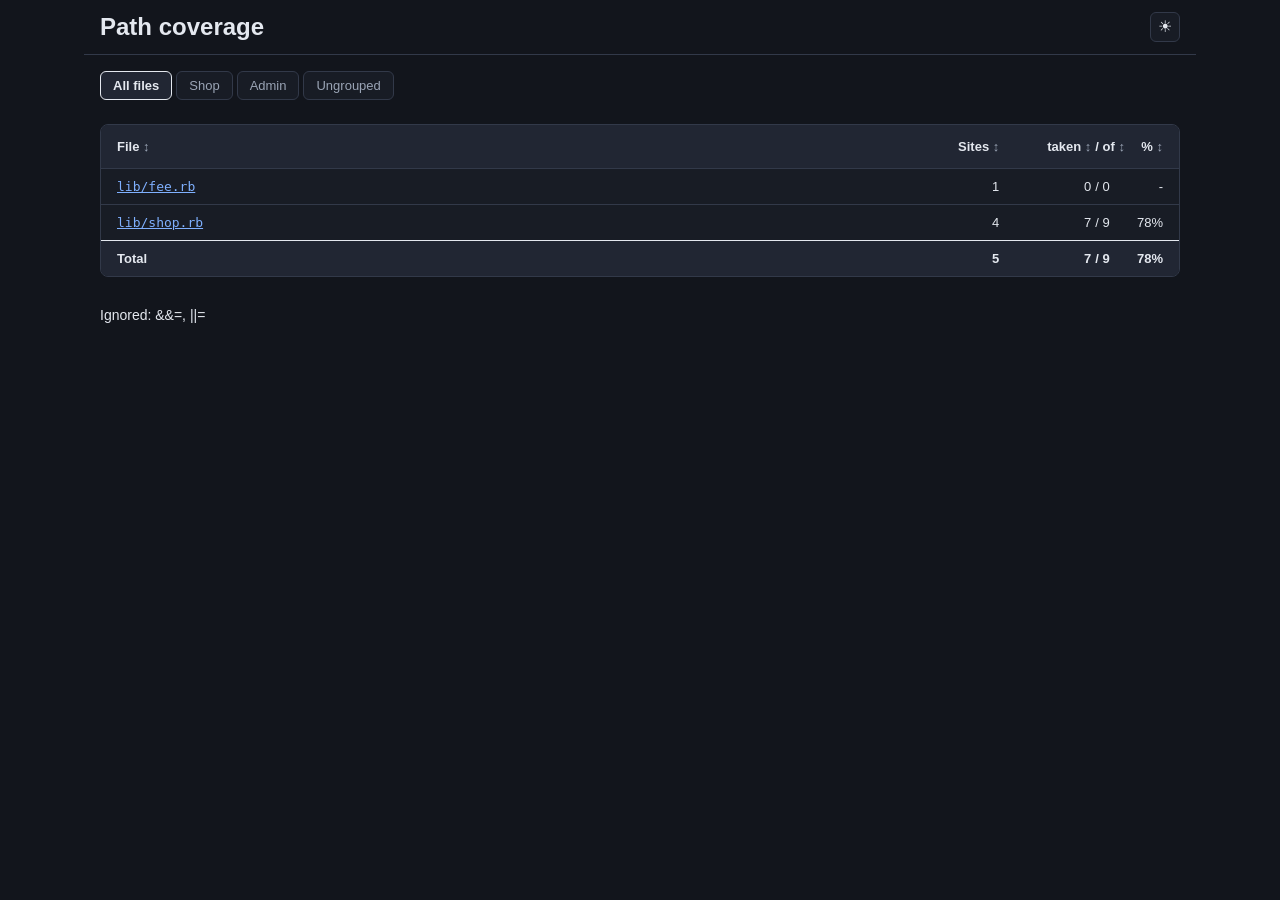
==== samples/index/index.html @ f5250ddc "Draw path coverage pages from data Each port wrote its own HTML, so every change to a card was made " ====
<!DOCTYPE html>
<html lang="en">
<head>
<meta charset="utf-8"/>
<meta name="viewport" content="width=device-width, initial-scale=1"/>
<title>Path coverage</title>
<style>
/*<![CDATA[*/
/* Blue (seen both ways) and orange (missing) stay distinct for
   red-green colour blindness; states also differ in form. */
:root {
  --bg: #FBFBFC;
  --surface: #FFFFFF;
  --panel: #F2F4F7;
  --fg: #1C2230;
  --muted: #5B6577;
  --rule: #D5DAE2;
  --ok: #1F5FBF;
  --ok-tint: #E6EEFA;
  --bad: #B54708;
  --on-status: #FFFFFF;
  --link: #1F5FBF;
  --font-body: "Helvetica Neue", Arial, sans-serif;
  --font-code: Menlo, Consolas, "DejaVu Sans Mono", monospace;
}
/* Dark, unless the page's html element names light, as the theme
   button does when pressed; so a page draws dark before any script
   runs. */
:root:not([data-theme="light"]) {
  --bg: #12151C; --surface: #181C25; --panel: #212633; --fg: #E4E8EF;
  --muted: #9AA4B5; --rule: #323949; --ok: #7FB0FF; --ok-tint: #1A2740;
  --bad: #F08A3C; --on-status: #12151C; --link: #7FB0FF;
  --syn-k: #C79BEA; --syn-s: #9CCB9E; --syn-c: #7F8A99;
  --syn-n: #E9A3C9; --syn-t: #AEB5F5; --syn-v: #7FCFC4; --syn-o: #E6D27A;
  color-scheme: dark;
}
/* Code's syntax colours, each muted so the orange, blue and green
   of coverage still stand out: keywords, strings, comments,
   numbers, constants, instance variables, and, in bold gold, the
   operators that decide a path, eg && and &. */
:root {
  --syn-k: #7E3BA0; --syn-s: #3B7550; --syn-c: #77808F;
  --syn-n: #9E4A78; --syn-t: #4B52A0; --syn-v: #2A7570; --syn-o: #7A6600;
}
/* The same colours in the code and in a site's tree, its fold, and
   a card's rows, which quote the code. */
:is(.src, .fold, .statements .prow) .k { color: var(--syn-k); }
:is(.src, .fold, .statements .prow) .s { color: var(--syn-s); }
:is(.src, .fold, .statements .prow) .c { color: var(--syn-c); font-style: italic; }
:is(.src, .fold, .statements .prow) .n { color: var(--syn-n); }
:is(.src, .fold, .statements .prow) .t { color: var(--syn-t); }
:is(.src, .fold, .statements .prow) .v { color: var(--syn-v); }
:is(.src, .fold, .statements .prow) .o { color: var(--syn-o); font-weight: 700; }
/* Everything a site's tree or a method's grid draws has this one
   tint, in either mode; status is only ever the orange or blue of
   an edge. A lit line, on a path being shown, is yellow. */
:root { --cond-tint: #E2F2D3; --lit: #FFE98A; }
:root:not([data-theme="light"]) { --cond-tint: #26361A; --lit: #5A4A12; }
/* --rail is the width of the column of trees and grids left of the
   code; dragging the divider changes it. */
body { --rail: 560px; }
body { margin: 0; background: var(--bg); color: var(--fg); font-family: var(--font-body); font-size: 14px; }
a { color: var(--link); }
.page {
  max-width: 1080px; margin: 0 auto; display: flex; flex-direction: column; gap: 16px;
  padding: 0 max(16px, env(safe-area-inset-right, 0px)) 64px max(16px, env(safe-area-inset-left, 0px));
}
/* A file's page is wider, to hold its rail beside its code. */
.page:has(.code) { max-width: 1800px; }
h1 { margin: 0; font-size: 24px; font-weight: 600; }
/* Every page's top line: the Path coverage title, a link back to
   the index on a file's page, then, on a file's page, its path. */
.top { display: flex; flex-wrap: wrap; align-items: center; gap: 8px 24px; }
.title { margin: 0; font-size: 24px; font-weight: 600; }
.title a { color: inherit; text-decoration: none; }
.title a:hover { text-decoration: underline; }
/* A file's path links back to its row on the index, which stops
   clear of the index's sticky header. */
h1.path a { color: inherit; text-decoration: none; }
h1.path a:hover { text-decoration: underline; }
table.files tr[id] { scroll-margin-top: 72px; }
.box { border: 1px solid var(--rule); border-radius: 8px; background: var(--surface); overflow-x: auto; }
table { width: 100%; border-collapse: collapse; font-size: 13px; font-variant-numeric: tabular-nums; }
th, td { padding: 10px 16px; text-align: left; }
th { background: var(--panel); }
td { border-top: 1px solid var(--rule); }
td:first-child { font-family: var(--font-code); }
/* The Total row frames the table's foot as the headings do its
   head, so it reads as a sum, not as one more file. */
tfoot td { background: var(--panel); font-weight: 600; border-top: 1px solid var(--fg); }
tfoot td:first-child { font-family: inherit; }
/* The index page's tabs, one per group of files; the selected
   one framed as the table's headings are. */
.tabs { display: flex; flex-wrap: wrap; gap: 4px; margin: 0 0 8px; }
.tabs [role="tab"] { font: inherit; font-size: 13px; padding: 6px 12px; border: 1px solid var(--rule); border-radius: 6px; background: var(--surface); color: var(--muted); cursor: pointer; }
.tabs [role="tab"][aria-selected="true"] { background: var(--panel); color: var(--fg); border-color: var(--fg); font-weight: 600; }
.tabs [role="tab"]:focus-visible { outline: 3px solid var(--link); outline-offset: 2px; }
.num, td:not(:first-child) { text-align: right; }
/* A total's taken, / of and % sit close, so a row still reads
   3 / 4 75%. The File column takes the table's spare width, so
   it never spreads them apart. These rules name the files table,
   so a path grid's taken cells are never matched. */
table.files tr > :first-child { width: 100%; }
table.files th, table.files td:not(:first-child) { white-space: nowrap; }
table.files .taken { text-align: right; padding-left: 32px; padding-right: 4px; }
table.files .of { text-align: left; padding-left: 0; padding-right: 6px; }
table.files .percent { text-align: right; padding-left: 6px; }
th button {
  font: 600 13px var(--font-body); color: var(--fg); background: none; border: 0;
  padding: 4px 0; cursor: pointer;
}
th button::after { content: " \2195"; color: var(--muted); }
th[aria-sort="ascending"] button::after { content: " \25B2"; color: var(--fg); }
th[aria-sort="descending"] button::after { content: " \25BC"; color: var(--fg); }
th button:focus-visible { outline: 3px solid var(--link); outline-offset: 2px; }

/* A file's page: plain source; on lines holding a condition the
   line numbers are one button. Every number has the same box, so
   digits stay aligned whether or not they are on a button. */
h1.path { font-family: var(--font-code); font-size: 18px; }
/* The top line, and on a file's page its path and site lists,
   stick together as one header. */
.head {
  position: sticky; top: 0; z-index: 5;
  display: flex; flex-direction: column; gap: 10px;
  margin: 0 -16px; padding: 12px 16px; background: var(--bg);
  border-bottom: 1px solid var(--rule);
}
/* The theme button, small, at the title bar's right end, showing
   the theme it switches to: a moon for dark, a sun for light. */
.theme {
  margin-left: auto; width: 30px; height: 30px; padding: 0; font-size: 16px; line-height: 1;
  border: 1px solid var(--rule); border-radius: 6px; background: var(--surface);
  color: var(--fg); cursor: pointer;
}
.theme:hover { background: var(--panel); }
.theme:focus-visible { outline: 3px solid var(--link); outline-offset: 2px; }
.jumps { display: flex; flex-direction: column; gap: 8px; }
.jump-list { display: flex; gap: 6px; align-items: center; overflow-x: auto; white-space: nowrap; min-width: 0; }
.jump-label { width: 64px; flex-shrink: 0; font-size: 11px; color: var(--muted); text-transform: uppercase; letter-spacing: 0.06em; }
a.jump {
  font: 600 12px/22px var(--font-code); padding: 0 9px; border-radius: 999px;
  text-decoration: none; border: 1px solid; font-variant-numeric: tabular-nums;
}
/* A site's jump wears the condition tint, edged in its status
   colour on the top and left only, as its line's button is. */
a.jump[data-status] { background: var(--cond-tint); border-right-color: transparent; border-bottom-color: transparent; }
a.jump[data-status="covered"] { color: var(--ok); border-top-color: var(--ok); border-left-color: var(--ok); }
a.jump[data-status="gaps"] { color: var(--bad); border-top-color: var(--bad); border-left-color: var(--bad); }
a.jump:focus-visible, .nav a:focus-visible { outline: 3px solid var(--link); outline-offset: 2px; }
/* The code sits right of the rail of cards. The rail's column is
   always there, --rail wide, and the divider in the gap after it
   drags to change that. */
.box:has(> .code) {
  position: relative; isolation: isolate; border: 0; background: none; border-radius: 0;
  display: grid; column-gap: 12px; grid-template-columns: var(--rail) minmax(0, 1fr);
}
.box > .rail { grid-column: 1; grid-row: 1; }
.box > .code { grid-column: 2; grid-row: 1; }
/* The source pane's border and background start after the rail,
   the gap and the nav column, so the arrows sit outside the pane
   yet scroll with their line. */
.box:has(> .code)::before {
  content: ""; position: absolute; inset: 0 0 0 calc(var(--rail) + 38px); z-index: -1;
  border: 1px solid var(--rule); border-radius: 8px;
  background: var(--surface); pointer-events: none;
}
/* The previous-gap arrow sits above the next, each half a line
   tall, keeping the gutter narrow. */
.nav { display: flex; flex-direction: column; justify-content: center; width: 26px; flex-shrink: 0; }
.nav a { width: 22px; text-align: center; line-height: 14px; font-size: 12px; color: var(--bad); text-decoration: none; }
/* A covered card's arrows, between the covered cards' lines, are
   blue, as their numbers are. */
.nav a[data-status="covered"] { color: var(--ok); }
.nav a:hover { color: var(--fg); }
.nav a[data-prev]::before { content: "\25B2"; }
.nav a[data-next]::before { content: "\25BC"; }
/* Every row is as wide as the longest line (or the pane, if
   wider), so a method's band, and a lit line, reach past the code
   when it scrolls sideways. */
.code {
  font-family: var(--font-code); font-size: 13px; line-height: 32px; padding: 10px 0;
  position: relative; isolation: isolate; min-width: 0; overflow-x: auto;
  display: grid; grid-template-columns: minmax(max-content, 1fr); align-content: start;
}
.line, .block { display: flex; align-items: flex-start; }
/* A loose site's whole block, its lines' code included, opens its
   top card. */
.block { cursor: pointer; border-radius: 6px; }
.block:hover { filter: brightness(0.97); }
.line:has(.lineno) { cursor: default; }
.srcs { display: flex; flex-direction: column; }
.block .srcs { flex: 1; }
.src { white-space: pre; }
/* A lit line's background spans the code pane's full width. */
.line .src { flex: 1; }
/* Each line's code is as tall as its row, even an empty line's, so
   a method's stripe runs unbroken from row to row. */
.line > .src, .block > .srcs { align-self: stretch; }
.srcs > .src:last-child { flex-grow: 1; }
/* scroll-margin-top clears the sticky header when a link jumps to
   a line. */
.lineno {
  display: block; width: 52px; padding-right: 20px; text-align: right;
  color: var(--muted); font-variant-numeric: tabular-nums; flex-shrink: 0;
  scroll-margin-top: 190px;
}
/* A loose site's button, its 9px right margin included, takes the
   72px a plain number takes, so its lines' code starts where every
   other line's does. Its 63px includes its borders, so at any zoom,
   where a border is rounded to whole screen pixels, its width
   holds. */
button.lnum {
  position: relative; display: flex; flex-direction: column; flex-shrink: 0;
  box-sizing: border-box; width: 63px;
  margin: 4px 9px 4px 0; padding: 0;
  border: 1px solid transparent; border-radius: 6px; cursor: pointer;
  font: 600 13px/24px var(--font-code); box-shadow: 0 1px 3px rgba(0, 0, 0, 0.22);
}
/* A loose site's top card opens in the left rail: a closed button
   points left, where its card will open; an open one has no arrow,
   as a click leaves it open. */
button.lnum::before {
  content: "\25C2"; position: absolute; left: 7px; top: 4px;
  font-size: 11px; line-height: 24px;
}
button.lnum[aria-expanded="true"]::before { content: none; }
/* With a site count the count and the triangle share the
   button's height, one 11px line each. */
button.lnum:has(.site-count)::before { top: 12px; line-height: 11px; }
/* On a button over two or more lines the triangle sits at the
   very bottom. */
button.lnum:has(.lineno + .lineno)::before { top: auto; bottom: 2px; line-height: 11px; }
.site-count {
  position: absolute; left: 7px; top: 1px;
  font-size: 9px; line-height: 11px; font-weight: 700;
}
button.lnum .lineno { width: 50px; padding-right: 11px; color: inherit; line-height: 32px; margin: -4px 0; }
/* A site's button wears the condition tint, edged in its
   status colour on the top and left only. */
button.lnum[data-status] { box-shadow: none; background: var(--cond-tint); border-right-color: transparent; border-bottom-color: transparent; }
button.lnum[data-status="covered"] { color: var(--ok); border-top-color: var(--ok); border-left-color: var(--ok); }
button.lnum[data-status="gaps"] { color: var(--bad); border-top-color: var(--bad); border-left-color: var(--bad); }
button.lnum:hover { filter: brightness(1.1); }
button.lnum:focus-visible { outline: 3px solid var(--link); outline-offset: 1px; }
/* An open loose site has its button's status edges, top and left,
   doubled to 2px. A jump to it opens its card, so its button has
   no outline of the jump to it. */
button.lnum[aria-expanded="true"][data-status="gaps"] { box-shadow: inset 1px 1px 0 var(--bad); }
button.lnum[aria-expanded="true"][data-status="covered"] { box-shadow: inset 1px 1px 0 var(--ok); }
button.lnum:has(.lineno:target) { outline: none; }
/* While a card is open, no button keeps a focus outline. */
body[data-open] button.lnum:focus-visible { outline: none; }
.rail { position: relative; min-width: 0; }
/* Each row lays its branch and label out at their own width, the
   label pushing its cells to the row's right edge, so a site's
   cells line up in columns however long or deep its labels. */
.row { display: flex; align-items: center; gap: 8px; }
.row > :is(.text, .arm, .operator) { margin-right: auto; padding-right: 8px; }
/* An explicit width, not just a flex basis, so a row's natural
   width counts each cell as 26px, not as its one letter. */
.row > :is(.cell, .count) { flex: none; width: 26px; }
/* A thin rule under each site's counts row, across the tree's
   full width through its 16px side padding. */
.site > .row:first-child {
  border-bottom: 1px solid var(--rule); margin: 0 -16px 6px; padding: 0 16px 4px;
}
.operator { font-weight: 600; }
.row .arm { white-space: pre; font-weight: 600; }
.branch { white-space: pre; color: var(--muted); margin-right: -16px; }
/* A leaf's text is never wider than 48ch, nor than its row has
   room for: the rest of a long one scrolls within it, so its
   cells stay in their columns at the row's right edge. */
.row .text {
  white-space: pre; min-width: 0; max-width: 48ch;
  overflow-x: auto; scrollbar-width: thin;
}
/* A branch's cell, of the kind its data-bx names, drawn a whole
   row tall so branches join from row to row: v a vertical line,
   t a vertical with a stub right, l the top half of a vertical
   with a stub right, h a horizontal, s nothing. */
.bx { display: inline-block; width: 1ch; height: 30px; vertical-align: top; --stroke: linear-gradient(currentColor, currentColor); }
.bx[data-bx="v"] { background: var(--stroke) 50% 0 / 1px 100% no-repeat; }
.bx[data-bx="t"] { background: var(--stroke) 50% 0 / 1px 100% no-repeat, var(--stroke) 100% 50% / 50% 1px no-repeat; }
.bx[data-bx="l"] { background: var(--stroke) 50% 0 / 1px 50% no-repeat, var(--stroke) 100% 50% / 50% 1px no-repeat; }
.bx[data-bx="h"] { background: var(--stroke) 0 50% / 100% 1px no-repeat; }
/* Each path heads its column with a snake, a vertical ~ standing
   for the path below it, then 0, orange, for a path never taken,
   or *, blue, for one taken, its count on hover; a leaf's T or F
   on that path sits in a chip, as in a path grid, and a blank
   means the path never reached it. */
.row .count { text-align: center; font-variant-numeric: tabular-nums; color: var(--ok); font-weight: 600; }
.row .count::before { content: "\2240"; }
.row .count.never { color: var(--bad); }
.row .cell { text-align: center; }
.row .cell:is(:not(:empty), [data-mark]) {
  align-self: center; line-height: 22px; border-radius: 3px;
  background: var(--surface); color: var(--fg); font: 600 12px var(--font-code);
}
/* A cell's mark, drawn in place of a letter: a tick for a path
   that took a ?:'s arm, a return arrow for one that left the
   method at a return or a raise, a disc for a &. receiver not
   nil, an empty set for one nil. */
.row .cell[data-mark="taken"]::before { content: "\2713"; }
.row .cell[data-mark="leaves"]::before { content: "\21A9"; }
.row .cell[data-mark="present"]::before { content: "\25CF"; }
.row .cell[data-mark="absent"]::before { content: "\2205"; }
/* Hovering a cell with hover text, eg a path's count or a &.
   receiver's mark, shows that text in a chip above it. */
.row [data-hover] { position: relative; cursor: default; }
.row [data-hover]:hover::after {
  content: attr(data-hover); position: absolute; bottom: 100%; left: 50%;
  transform: translateX(-50%); z-index: 4; padding: 0 7px; border-radius: 4px;
  white-space: nowrap; font: 700 11px/20px var(--font-body); background: var(--fg); color: var(--bg);
}

/* The divider: the gap between the rail and the code, a line down
   its middle that darkens as it is hovered or dragged. */
.divider {
  position: absolute; top: 0; bottom: 0; left: var(--rail); width: 12px;
  cursor: col-resize; z-index: 4; touch-action: none;
}
.divider::after {
  content: ""; position: absolute; top: 0; bottom: 0; left: 5px; width: 2px;
  background: var(--rule);
}
.divider:hover::after, .divider.dragging::after { background: var(--link); }
body.dragging { cursor: col-resize; user-select: none; }

/* Within each method, each line of a method has a stripe in the
   method's status colour, just left of its def's d, from its def
   line to its last; its def line also has a band of the one tint,
   from its def to the end of its text. Both are backgrounds of the
   lines' code, placed in characters (side.js gives each line its
   def's column), so the code's own layout keeps them aligned. Open,
   a method's stripe thickens. */
/* Within each method, a method's body is folded under its def line
   until its def's number opens it, so the page starts as a list of
   def lines. */
.method-folded { display: none; }
/* The open method's def line, shifted down by side.js to stay just
   below the sticky header, covers the body lines passing under it. */
.def-stuck {
  position: relative; z-index: 3; background: var(--surface);
  box-shadow: 0 2px 6px rgba(0, 0, 0, 0.25);
}
.src.in-method {
  --method-colour: var(--bad); --stripe: 2px;
  --at: calc(var(--def-col) * 1ch - 4px);
  background-image: linear-gradient(var(--method-colour), var(--method-colour));
  background-size: var(--stripe) 100%;
  background-position: var(--at) 0;
  background-repeat: no-repeat;
}
.src.in-method[data-method-status="covered"] { --method-colour: var(--ok); }
.src.in-method.method-open { --stripe: 3px; }
/* A def line's band stops 1px short of its line's bottom, so the
   bands of def lines one after another, eg one-line methods, stay
   apart. Its stripe runs the full height, on into its body, but on
   its method's last line, where it too stops 1px short, so the
   stripes of methods one after another stay apart as well. */
.src.def-line {
  --band: calc((var(--def-end) - var(--def-col)) * 1ch + 8px) calc(100% - 1px);
  background-image:
    linear-gradient(var(--method-colour), var(--method-colour)),
    linear-gradient(var(--cond-tint), var(--cond-tint));
  background-size: var(--stripe) 100%, var(--band);
  background-position: var(--at) 0, var(--at) 0;
}
.src.in-method.method-end { background-size: var(--stripe) calc(100% - 1px); }
.src.def-line.method-end { background-size: var(--stripe) calc(100% - 1px), var(--band); }
/* A card floats in the rail, level with its first line (its top
   set by side.js), framed by a border, rounded corners and a
   shadow, its rows 16px in from its sides. */
.rail .pathgrid {
  position: absolute; left: 0; right: 0; z-index: 2; overflow-x: auto; overflow-y: hidden;
  background: var(--cond-tint); font: 600 12px var(--font-code);
  border: 1px solid var(--rule); border-radius: 8px; box-shadow: 0 4px 14px rgba(0, 0, 0, 0.25);
}
.prow { position: absolute; left: 16px; display: flex; gap: 2px; white-space: nowrap; }
/* A statement card's rows flow down it, 10px above the first and
   below the last, so a fold open under a row pushes the rows after
   it down. */
.statements { padding: 10px 0; }
.statements .prow { position: static; padding: 0 16px; margin-bottom: 2px; }
/* A site's fold draws the site's tree in the code's font, its
   rows as tall as the card's. Open, it takes its row's
   place right of the row's arrow and line:col, 88px in (the card's
   16px padding, the arrow's 16px, the label's 52px and two 2px
   gaps): its first row, the site's operator and its count on each
   path, stands where the row's top and counts were, which hide,
   and its other rows are indented as far, so they stay aligned
   with the operator. The rows it reveals, below its first row
   (24px and 2px padding), are tinted a shade off the card,
   toward the text colour, so in either theme they stand out as
   opened, with no rule needed above or below them. Lying over
   its row, it takes no click itself, so one on the row's arrow
   or line:col beneath reaches the row and folds it back; its
   tree's rows take theirs. */
.fold {
  position: relative; margin: -26px 0 6px; padding: 0 16px 4px 88px;
  font: 400 13px var(--font-code); line-height: 24px; color: var(--fg);
  pointer-events: none;
  background: linear-gradient(transparent 26px,
    color-mix(in srgb, var(--cond-tint), var(--fg) 6%) 26px);
}
.fold:last-child { margin-bottom: 0; }
.fold .site { pointer-events: auto; }
.fold .bx { height: 24px; }
.fold .site > .row:first-child {
  border-bottom: 0; margin: 0 0 4px; padding: 0 0 2px; cursor: pointer;
}
.statements .prow.site:has(> .fold-arrow[aria-expanded="true"]) > .pcell { visibility: hidden; }
/* A site row's arrow, left of its line:col, points down while its
   fold is shut and up while it is open; every other row's label
   is indented by the arrow's width and the gap after it, so the
   labels line up. */
.fold-arrow {
  flex: none; width: 16px; padding: 0; border: none; background: none;
  font: inherit; font-size: 10px; line-height: 24px; color: var(--muted); cursor: pointer;
}
.fold-arrow::before { content: "\25BC"; }
.fold-arrow[aria-expanded="true"]::before { content: "\25B2"; }
.prow.site:hover .fold-arrow, .fold-arrow[aria-expanded="true"] { color: var(--link); }
.fold-arrow:focus-visible { outline: 3px solid var(--link); outline-offset: 2px; }
.statements .prow > .plabel:first-child { margin-left: 18px; }
/* A grid's line labels sit at its left padding, as a tree's labels
   do, their fixed width keeping the cells in columns. */
.plabel { width: 48px; flex-shrink: 0; text-align: left; padding-right: 8px; color: var(--muted); line-height: 24px; }
.pcell { width: 24px; flex-shrink: 0; text-align: center; line-height: 24px; border-radius: 3px; }
/* A statement card's cells hold words, eg return, not T or F. Its
   line:col labels are narrow, so each row's top follows close
   after, left aligned, its paths and taken at the card's right
   edge; the title row's name is as wide as it needs. */
.statements .pcell { width: 72px; cursor: default; }
.statements .plabel { width: 44px; padding-right: 8px; overflow: visible; }
.statements .prow.calls .plabel { width: auto; }
.statements .plabel + .pcell { flex: 1; min-width: 56px; text-align: left; }
.statements .prow.site, .statements .prow.site .pcell { cursor: pointer; }
.statements .prow.site:hover .pcell:not(.not-taken):not(.was-taken), .statements .prow.site:hover .plabel { color: var(--link); }
.statements .prow.columns .plabel, .statements .prow.columns .pcell { color: var(--muted); }
/* A card's paths not taken are orange and those taken blue, as a
   status always is; its column titles are too, as their key. None
   not taken, 0, is no gap, so is blue. */
.statements .pcell.not-taken { color: var(--bad); }
.statements .pcell.was-taken,
.statements .pcell.not-taken.none { color: var(--ok); }
.prow.calls .plabel { color: var(--fg); }
/* How many times a card's method was called, after its name; a gap,
   never called, coloured as one. */
.call-count { margin-left: 6px; color: var(--muted); font-weight: 400; }
.call-count.never { color: var(--bad); font-weight: 600; }
/* Hovering a card's row lights its line in the code; hovering a
   fold's row marks the characters of its operand. */
.src.lit { background: var(--cond-tint); }
mark.chars { background: var(--lit); color: inherit; border-radius: 3px; box-shadow: 0 0 0 2px var(--lit); }
/* The fold row of the code under the pointer, lit as marked code is. */
.fold .row.hovered, .statements .prow.hovered {
  background: var(--lit); border-radius: 3px;
}
.fold .row[data-at] { cursor: default; }
.fold .row[data-at]:hover { background: rgba(255, 255, 255, 0.08); }

/* A row of jumps with none keeps its height, though hidden, so the
   sticky header, and the code below it, never move. */
.jump-list[data-empty] { visibility: hidden; }
/* The number of each method's def line wears a loose site's
   button's look: the one tint, edged on the top and left in its
   status colour, orange for gaps and blue for covered, with an
   arrow pointing left while its card is closed, and none while it
   is open. Its 63px and its 9px right margin take the 72px a plain
   number takes, as a loose site's button does, so its line's code
   starts where every other line's does and its digits end where
   theirs do. */
.lineno.mdef {
  position: relative; box-sizing: border-box; width: 63px; padding-right: 11px;
  margin: 4px 9px 4px 0; line-height: 24px; cursor: pointer;
  font: 600 13px/24px var(--font-code); border: 1px solid transparent;
  border-radius: 6px; background: var(--cond-tint);
  --mdef-status: var(--bad); color: var(--mdef-status);
  border-top-color: var(--mdef-status); border-left-color: var(--mdef-status);
}
.lineno.mdef[data-status="covered"] { --mdef-status: var(--ok); }
.lineno.mdef::before {
  content: "\25C2"; position: absolute; left: 7px; top: 0; font-size: 11px;
}
.lineno.mdef[aria-expanded="true"]::before { content: none; }
.lineno.mdef[aria-expanded="true"] { box-shadow: inset 1px 1px 0 var(--mdef-status); }
.lineno.mdef:hover { filter: brightness(1.1); }
/* A line's gap arrows sit in the middle of its row, level with its
   number, however tall its row is. */
.nav { align-self: stretch; }

/*]]>*/
</style>
</head>
<body>
<main class="page">
<header class="head" data-head="">
<div class="top"><h1 class="title">Path coverage</h1><button type="button" class="theme" aria-label="Light or dark"></button></div>
</header>
<nav class="tabs" role="tablist" aria-label="Groups"><button type="button" role="tab" aria-selected="true" aria-controls="files-0">All files</button><button type="button" role="tab" aria-selected="false" aria-controls="files-1">Shop</button><button type="button" role="tab" aria-selected="false" aria-controls="files-2">Admin</button><button type="button" role="tab" aria-selected="false" aria-controls="files-3">Ungrouped</button></nav>
<div class="box">
<table class="files" id="files-0" role="tabpanel">
<thead>
<tr>
<th aria-sort="none"><button type="button" data-column="0" data-type="text">File</button></th>
<th class="num" aria-sort="none"><button type="button" data-column="1" data-type="number">Sites</button></th>
<th class="taken" aria-sort="none"><button type="button" data-column="2" data-type="number">taken</button></th>
<th class="of" aria-sort="none"><button type="button" data-column="3" data-type="number">/ of</button></th>
<th class="percent" aria-sort="none"><button type="button" data-column="4" data-type="number">%</button></th>
</tr>
</thead>
<tbody>
<tr id="row-lib/fee.rb"><td data-sort="lib/fee.rb"><a href="files/lib/fee.rb.html">lib/fee.rb</a></td><td data-sort="1">1</td><td class="taken" data-sort="0">0</td><td class="of" data-sort="0">/ 0</td><td class="percent" data-sort="" title="no method with two or more decisions">-</td></tr>
<tr id="row-lib/shop.rb"><td data-sort="lib/shop.rb"><a href="files/lib/shop.rb.html">lib/shop.rb</a></td><td data-sort="4">4</td><td class="taken" data-sort="7">7</td><td class="of" data-sort="9">/ 9</td><td class="percent" data-sort="78">78%</td></tr>
</tbody>
<tfoot>
<tr><td data-sort="Total">Total</td><td data-sort="5">5</td><td class="taken" data-sort="7">7</td><td class="of" data-sort="9">/ 9</td><td class="percent" data-sort="78">78%</td></tr>
</tfoot>
</table>
<table class="files" id="files-1" role="tabpanel" hidden="hidden">
<thead>
<tr>
<th aria-sort="none"><button type="button" data-column="0" data-type="text">File</button></th>
<th class="num" aria-sort="none"><button type="button" data-column="1" data-type="number">Sites</button></th>
<th class="taken" aria-sort="none"><button type="button" data-column="2" data-type="number">taken</button></th>
<th class="of" aria-sort="none"><button type="button" data-column="3" data-type="number">/ of</button></th>
<th class="percent" aria-sort="none"><button type="button" data-column="4" data-type="number">%</button></th>
</tr>
</thead>
<tbody>
<tr><td data-sort="lib/shop.rb"><a href="files/lib/shop.rb.html">lib/shop.rb</a></td><td data-sort="4">4</td><td class="taken" data-sort="7">7</td><td class="of" data-sort="9">/ 9</td><td class="percent" data-sort="78">78%</td></tr>
</tbody>
<tfoot>
<tr><td data-sort="Total">Total</td><td data-sort="4">4</td><td class="taken" data-sort="7">7</td><td class="of" data-sort="9">/ 9</td><td class="percent" data-sort="78">78%</td></tr>
</tfoot>
</table>
<table class="files" id="files-2" role="tabpanel" hidden="hidden">
<thead>
<tr>
<th aria-sort="none"><button type="button" data-column="0" data-type="text">File</button></th>
<th class="num" aria-sort="none"><button type="button" data-column="1" data-type="number">Sites</button></th>
<th class="taken" aria-sort="none"><button type="button" data-column="2" data-type="number">taken</button></th>
<th class="of" aria-sort="none"><button type="button" data-column="3" data-type="number">/ of</button></th>
<th class="percent" aria-sort="none"><button type="button" data-column="4" data-type="number">%</button></th>
</tr>
</thead>
<tbody>

</tbody>
<tfoot>
<tr><td data-sort="Total">Total</td><td data-sort="0">0</td><td class="taken" data-sort="0">0</td><td class="of" data-sort="0">/ 0</td><td class="percent" data-sort="" title="no method with two or more decisions">-</td></tr>
</tfoot>
</table>
<table class="files" id="files-3" role="tabpanel" hidden="hidden">
<thead>
<tr>
<th aria-sort="none"><button type="button" data-column="0" data-type="text">File</button></th>
<th class="num" aria-sort="none"><button type="button" data-column="1" data-type="number">Sites</button></th>
<th class="taken" aria-sort="none"><button type="button" data-column="2" data-type="number">taken</button></th>
<th class="of" aria-sort="none"><button type="button" data-column="3" data-type="number">/ of</button></th>
<th class="percent" aria-sort="none"><button type="button" data-column="4" data-type="number">%</button></th>
</tr>
</thead>
<tbody>
<tr><td data-sort="lib/fee.rb"><a href="files/lib/fee.rb.html">lib/fee.rb</a></td><td data-sort="1">1</td><td class="taken" data-sort="0">0</td><td class="of" data-sort="0">/ 0</td><td class="percent" data-sort="" title="no method with two or more decisions">-</td></tr>
</tbody>
<tfoot>
<tr><td data-sort="Total">Total</td><td data-sort="1">1</td><td class="taken" data-sort="0">0</td><td class="of" data-sort="0">/ 0</td><td class="percent" data-sort="" title="no method with two or more decisions">-</td></tr>
</tfoot>
</table>
</div><p class="ignored" data-ignored="">Ignored: &amp;&amp;=, ||=</p>
</main>
<script>
//<![CDATA[
// Sorts a files table by the clicked column's data-sort values;
// a second click on the same column reverses the order. A cell
// with an empty data-sort, one with no value such as a -, stays
// last in both orders, so either end of the values can be first.
// Each table, one per tab, sorts on its own.
(function () {
  document.querySelectorAll('table.files').forEach(function (table) {
    var body = table.tBodies[0];
    var state = { column: -1, ascending: true };

    table.querySelectorAll('thead button').forEach(function (button) {
      button.addEventListener('click', function () {
        var column = Number(button.dataset.column);
        var numeric = button.dataset.type === 'number';
        state.ascending = state.column === column ? !state.ascending : true;
        state.column = column;
        var rows = Array.from(body.rows);
        rows.sort(function (a, b) {
          var x = a.cells[column].dataset.sort;
          var y = b.cells[column].dataset.sort;
          if (x === '' || y === '') { return (x === '') - (y === ''); }
          var order = numeric ? Number(x) - Number(y) : x.localeCompare(y);
          return state.ascending ? order : -order;
        });
        rows.forEach(function (row) { body.appendChild(row); });
        var sort = state.ascending ? 'ascending' : 'descending';
        table.querySelectorAll('thead button').forEach(function (other) {
          var mine = Number(other.dataset.column) === column;
          other.parentNode.setAttribute('aria-sort', mine ? sort : 'none');
        });
      });
    });
  });
})();
// Switches the index page's tabs: a click on a tab selects it and
// shows the table it controls, hiding every other tab's table.
(function () {
  var tabs = Array.from(document.querySelectorAll('[role="tab"]'));
  tabs.forEach(function (tab) {
    tab.addEventListener('click', function () {
      tabs.forEach(function (other) {
        var selected = other === tab;
        other.setAttribute('aria-selected', selected ? 'true' : 'false');
        var table = document.getElementById(other.getAttribute('aria-controls'));
        table.hidden = !selected;
      });
    });
  });
})();
// The report's settings, eg its theme. Each is carried by
// every link to another page of the report, as ?name=, since some
// browsers keep nothing shared between a report's local files, and
// is also kept in the browser where it can be, for a page opened
// afresh.
window.pathCoverageSettings = (function () {
  // The value of setting name the link that opened this page
  // carried, else the one last kept, when it is one of allowed;
  // else null.
  function given(name, allowed) {
    var match = new RegExp('[?&]' + name + '=([a-z]+)').exec(window.location.search);
    if (match && allowed.indexOf(match[1]) >= 0) { return match[1]; }
    try {
      var kept = window.localStorage.getItem('path_coverage.' + name);
      return allowed.indexOf(kept) >= 0 ? kept : null;
    } catch (e) { return null; }
  }

  // Keeps value as setting name's, where the browser allows it.
  function keep(name, value) {
    try { window.localStorage.setItem('path_coverage.' + name, value); } catch (e) { /* carried by links only */ }
  }

  // href, a link to another page of the report, with its ?name=
  // set to value, before any #fragment, its other ?settings kept.
  function carrying(href, name, value) {
    var hash = href.indexOf('#');
    var fragment = hash < 0 ? '' : href.slice(hash);
    var rest = hash < 0 ? href : href.slice(0, hash);
    var query = rest.indexOf('?');
    var page = query < 0 ? rest : rest.slice(0, query);
    var settings = query < 0 ? [] : rest.slice(query + 1).split('&').filter(function (pair) {
      return pair && pair.split('=')[0] !== name;
    });
    settings.push(name + '=' + value);
    return page + '?' + settings.join('&') + fragment;
  }

  // Makes every link to another of the report's pages carry value
  // as setting name's.
  function carry(name, value) {
    document.querySelectorAll('a[href]').forEach(function (link) {
      var href = link.getAttribute('href');
      if (/^[a-z]+:|^#/.test(href) || !/\.html(\?|#|$)/.test(href)) { return; }
      link.setAttribute('href', carrying(href, name, value));
    });
  }

  return { given: given, keep: keep, carry: carry };
})();
// Switches the page between light and dark as the title bar's theme
// button is pressed: the page's html element names the theme, and
// the page's CSS draws it. The theme is a setting, carried from page
// to page as settings.js has it; a page with none opens dark.
(function () {
  var settings = window.pathCoverageSettings;
  var button = document.querySelector('button.theme');
  if (!button) { return; }

  // Names theme on the html element, labels the button with the
  // theme it switches to, and makes every link carry theme.
  function show(theme) {
    document.documentElement.setAttribute('data-theme', theme);
    var other = theme === 'dark' ? 'light' : 'dark';
    button.textContent = theme === 'dark' ? '☀' : '☾';
    button.setAttribute('aria-label', 'Switch to ' + other);
    button.title = 'Switch to ' + other;
    settings.carry('theme', theme);
  }

  show(settings.given('theme', ['light', 'dark']) || 'dark');
  button.addEventListener('click', function () {
    var theme = document.documentElement.getAttribute('data-theme') === 'dark' ? 'light' : 'dark';
    show(theme);
    settings.keep('theme', theme);
  });
})();

//]]>
</script>
</body>
</html>
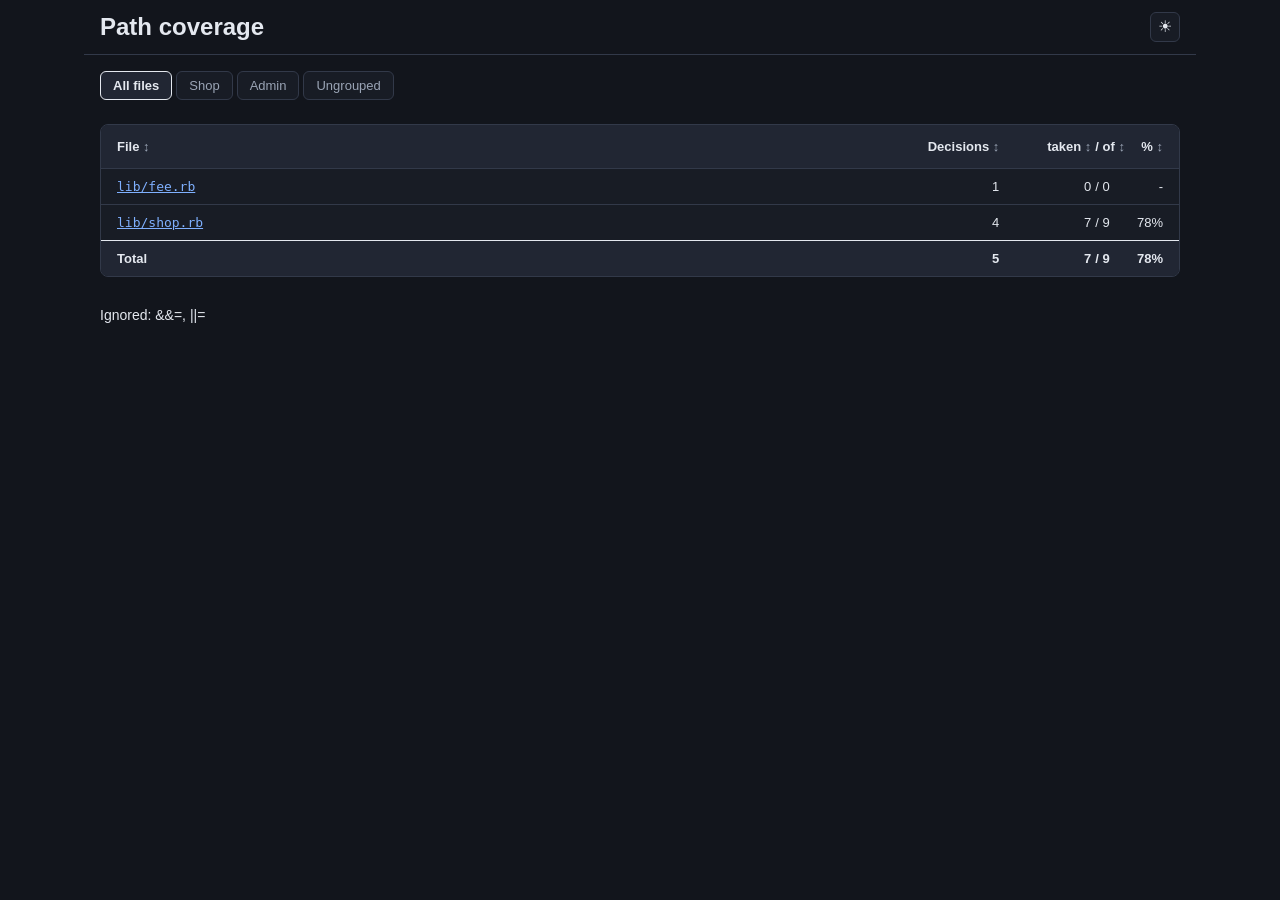
==== commit c7c01698: "Call what is measured a decision, not a site Site said where, not what. The ports now name each meas" ====
--- a/samples/index/index.html
+++ b/samples/index/index.html
@@ -42,7 +42,7 @@
   --syn-k: #7E3BA0; --syn-s: #3B7550; --syn-c: #77808F;
   --syn-n: #9E4A78; --syn-t: #4B52A0; --syn-v: #2A7570; --syn-o: #7A6600;
 }
-/* The same colours in the code and in a site's tree, its fold, and
+/* The same colours in the code and in a decision's tree, its fold, and
    a card's rows, which quote the code. */
 :is(.src, .fold, .statements .prow) .k { color: var(--syn-k); }
 :is(.src, .fold, .statements .prow) .s { color: var(--syn-s); }
@@ -51,7 +51,7 @@
 :is(.src, .fold, .statements .prow) .t { color: var(--syn-t); }
 :is(.src, .fold, .statements .prow) .v { color: var(--syn-v); }
 :is(.src, .fold, .statements .prow) .o { color: var(--syn-o); font-weight: 700; }
-/* Everything a site's tree or a method's grid draws has this one
+/* Everything a decision's tree or a method's grid draws has this one
    tint, in either mode; status is only ever the orange or blue of
    an edge. A lit line, on a path being shown, is yellow. */
 :root { --cond-tint: #E2F2D3; --lit: #FFE98A; }
@@ -118,7 +118,7 @@
    line numbers are one button. Every number has the same box, so
    digits stay aligned whether or not they are on a button. */
 h1.path { font-family: var(--font-code); font-size: 18px; }
-/* The top line, and on a file's page its path and site lists,
+/* The top line, and on a file's page its path and decision lists,
    stick together as one header. */
 .head {
   position: sticky; top: 0; z-index: 5;
@@ -142,7 +142,7 @@
   font: 600 12px/22px var(--font-code); padding: 0 9px; border-radius: 999px;
   text-decoration: none; border: 1px solid; font-variant-numeric: tabular-nums;
 }
-/* A site's jump wears the condition tint, edged in its status
+/* A decision's jump wears the condition tint, edged in its status
    colour on the top and left only, as its line's button is. */
 a.jump[data-status] { background: var(--cond-tint); border-right-color: transparent; border-bottom-color: transparent; }
 a.jump[data-status="covered"] { color: var(--ok); border-top-color: var(--ok); border-left-color: var(--ok); }
@@ -184,7 +184,7 @@
   display: grid; grid-template-columns: minmax(max-content, 1fr); align-content: start;
 }
 .line, .block { display: flex; align-items: flex-start; }
-/* A loose site's whole block, its lines' code included, opens its
+/* A loose decision's whole block, its lines' code included, opens its
    top card. */
 .block { cursor: pointer; border-radius: 6px; }
 .block:hover { filter: brightness(0.97); }
@@ -205,7 +205,7 @@
   color: var(--muted); font-variant-numeric: tabular-nums; flex-shrink: 0;
   scroll-margin-top: 190px;
 }
-/* A loose site's button, its 9px right margin included, takes the
+/* A loose decision's button, its 9px right margin included, takes the
    72px a plain number takes, so its lines' code starts where every
    other line's does. Its 63px includes its borders, so at any zoom,
    where a border is rounded to whole screen pixels, its width
@@ -217,7 +217,7 @@
   border: 1px solid transparent; border-radius: 6px; cursor: pointer;
   font: 600 13px/24px var(--font-code); box-shadow: 0 1px 3px rgba(0, 0, 0, 0.22);
 }
-/* A loose site's top card opens in the left rail: a closed button
+/* A loose decision's top card opens in the left rail: a closed button
    points left, where its card will open; an open one has no arrow,
    as a click leaves it open. */
 button.lnum::before {
@@ -225,25 +225,25 @@
   font-size: 11px; line-height: 24px;
 }
 button.lnum[aria-expanded="true"]::before { content: none; }
-/* With a site count the count and the triangle share the
+/* With a decision count the count and the triangle share the
    button's height, one 11px line each. */
-button.lnum:has(.site-count)::before { top: 12px; line-height: 11px; }
+button.lnum:has(.decision-count)::before { top: 12px; line-height: 11px; }
 /* On a button over two or more lines the triangle sits at the
    very bottom. */
 button.lnum:has(.lineno + .lineno)::before { top: auto; bottom: 2px; line-height: 11px; }
-.site-count {
+.decision-count {
   position: absolute; left: 7px; top: 1px;
   font-size: 9px; line-height: 11px; font-weight: 700;
 }
 button.lnum .lineno { width: 50px; padding-right: 11px; color: inherit; line-height: 32px; margin: -4px 0; }
-/* A site's button wears the condition tint, edged in its
+/* A decision's button wears the condition tint, edged in its
    status colour on the top and left only. */
 button.lnum[data-status] { box-shadow: none; background: var(--cond-tint); border-right-color: transparent; border-bottom-color: transparent; }
 button.lnum[data-status="covered"] { color: var(--ok); border-top-color: var(--ok); border-left-color: var(--ok); }
 button.lnum[data-status="gaps"] { color: var(--bad); border-top-color: var(--bad); border-left-color: var(--bad); }
 button.lnum:hover { filter: brightness(1.1); }
 button.lnum:focus-visible { outline: 3px solid var(--link); outline-offset: 1px; }
-/* An open loose site has its button's status edges, top and left,
+/* An open loose decision has its button's status edges, top and left,
    doubled to 2px. A jump to it opens its card, so its button has
    no outline of the jump to it. */
 button.lnum[aria-expanded="true"][data-status="gaps"] { box-shadow: inset 1px 1px 0 var(--bad); }
@@ -253,16 +253,16 @@
 body[data-open] button.lnum:focus-visible { outline: none; }
 .rail { position: relative; min-width: 0; }
 /* Each row lays its branch and label out at their own width, the
-   label pushing its cells to the row's right edge, so a site's
+   label pushing its cells to the row's right edge, so a decision's
    cells line up in columns however long or deep its labels. */
 .row { display: flex; align-items: center; gap: 8px; }
 .row > :is(.text, .arm, .operator) { margin-right: auto; padding-right: 8px; }
 /* An explicit width, not just a flex basis, so a row's natural
    width counts each cell as 26px, not as its one letter. */
 .row > :is(.cell, .count) { flex: none; width: 26px; }
-/* A thin rule under each site's counts row, across the tree's
+/* A thin rule under each decision's counts row, across the tree's
    full width through its 16px side padding. */
-.site > .row:first-child {
+.decision > .row:first-child {
   border-bottom: 1px solid var(--rule); margin: 0 -16px 6px; padding: 0 16px 4px;
 }
 .operator { font-weight: 600; }
@@ -383,11 +383,11 @@
    it down. */
 .statements { padding: 10px 0; }
 .statements .prow { position: static; padding: 0 16px; margin-bottom: 2px; }
-/* A site's fold draws the site's tree in the code's font, its
+/* A decision's fold draws the decision's tree in the code's font, its
    rows as tall as the card's. Open, it takes its row's
    place right of the row's arrow and line:col, 88px in (the card's
    16px padding, the arrow's 16px, the label's 52px and two 2px
-   gaps): its first row, the site's operator and its count on each
+   gaps): its first row, the decision's operator and its count on each
    path, stands where the row's top and counts were, which hide,
    and its other rows are indented as far, so they stay aligned
    with the operator. The rows it reveals, below its first row
@@ -405,13 +405,13 @@
     color-mix(in srgb, var(--cond-tint), var(--fg) 6%) 26px);
 }
 .fold:last-child { margin-bottom: 0; }
-.fold .site { pointer-events: auto; }
+.fold .decision { pointer-events: auto; }
 .fold .bx { height: 24px; }
-.fold .site > .row:first-child {
+.fold .decision > .row:first-child {
   border-bottom: 0; margin: 0 0 4px; padding: 0 0 2px; cursor: pointer;
 }
-.statements .prow.site:has(> .fold-arrow[aria-expanded="true"]) > .pcell { visibility: hidden; }
-/* A site row's arrow, left of its line:col, points down while its
+.statements .prow.decision:has(> .fold-arrow[aria-expanded="true"]) > .pcell { visibility: hidden; }
+/* A decision row's arrow, left of its line:col, points down while its
    fold is shut and up while it is open; every other row's label
    is indented by the arrow's width and the gap after it, so the
    labels line up. */
@@ -421,7 +421,7 @@
 }
 .fold-arrow::before { content: "\25BC"; }
 .fold-arrow[aria-expanded="true"]::before { content: "\25B2"; }
-.prow.site:hover .fold-arrow, .fold-arrow[aria-expanded="true"] { color: var(--link); }
+.prow.decision:hover .fold-arrow, .fold-arrow[aria-expanded="true"] { color: var(--link); }
 .fold-arrow:focus-visible { outline: 3px solid var(--link); outline-offset: 2px; }
 .statements .prow > .plabel:first-child { margin-left: 18px; }
 /* A grid's line labels sit at its left padding, as a tree's labels
@@ -436,8 +436,8 @@
 .statements .plabel { width: 44px; padding-right: 8px; overflow: visible; }
 .statements .prow.calls .plabel { width: auto; }
 .statements .plabel + .pcell { flex: 1; min-width: 56px; text-align: left; }
-.statements .prow.site, .statements .prow.site .pcell { cursor: pointer; }
-.statements .prow.site:hover .pcell:not(.not-taken):not(.was-taken), .statements .prow.site:hover .plabel { color: var(--link); }
+.statements .prow.decision, .statements .prow.decision .pcell { cursor: pointer; }
+.statements .prow.decision:hover .pcell:not(.not-taken):not(.was-taken), .statements .prow.decision:hover .plabel { color: var(--link); }
 .statements .prow.columns .plabel, .statements .prow.columns .pcell { color: var(--muted); }
 /* A card's paths not taken are orange and those taken blue, as a
    status always is; its column titles are too, as their key. None
@@ -464,12 +464,12 @@
 /* A row of jumps with none keeps its height, though hidden, so the
    sticky header, and the code below it, never move. */
 .jump-list[data-empty] { visibility: hidden; }
-/* The number of each method's def line wears a loose site's
+/* The number of each method's def line wears a loose decision's
    button's look: the one tint, edged on the top and left in its
    status colour, orange for gaps and blue for covered, with an
    arrow pointing left while its card is closed, and none while it
    is open. Its 63px and its 9px right margin take the 72px a plain
-   number takes, as a loose site's button does, so its line's code
+   number takes, as a loose decision's button does, so its line's code
    starts where every other line's does and its digits end where
    theirs do. */
 .lineno.mdef {
@@ -495,85 +495,436 @@
 </style>
 </head>
 <body>
-<main class="page">
-<header class="head" data-head="">
-<div class="top"><h1 class="title">Path coverage</h1><button type="button" class="theme" aria-label="Light or dark"></button></div>
-</header>
-<nav class="tabs" role="tablist" aria-label="Groups"><button type="button" role="tab" aria-selected="true" aria-controls="files-0">All files</button><button type="button" role="tab" aria-selected="false" aria-controls="files-1">Shop</button><button type="button" role="tab" aria-selected="false" aria-controls="files-2">Admin</button><button type="button" role="tab" aria-selected="false" aria-controls="files-3">Ungrouped</button></nav>
-<div class="box">
-<table class="files" id="files-0" role="tabpanel">
-<thead>
-<tr>
-<th aria-sort="none"><button type="button" data-column="0" data-type="text">File</button></th>
-<th class="num" aria-sort="none"><button type="button" data-column="1" data-type="number">Sites</button></th>
-<th class="taken" aria-sort="none"><button type="button" data-column="2" data-type="number">taken</button></th>
-<th class="of" aria-sort="none"><button type="button" data-column="3" data-type="number">/ of</button></th>
-<th class="percent" aria-sort="none"><button type="button" data-column="4" data-type="number">%</button></th>
-</tr>
-</thead>
-<tbody>
-<tr id="row-lib/fee.rb"><td data-sort="lib/fee.rb"><a href="files/lib/fee.rb.html">lib/fee.rb</a></td><td data-sort="1">1</td><td class="taken" data-sort="0">0</td><td class="of" data-sort="0">/ 0</td><td class="percent" data-sort="" title="no method with two or more decisions">-</td></tr>
-<tr id="row-lib/shop.rb"><td data-sort="lib/shop.rb"><a href="files/lib/shop.rb.html">lib/shop.rb</a></td><td data-sort="4">4</td><td class="taken" data-sort="7">7</td><td class="of" data-sort="9">/ 9</td><td class="percent" data-sort="78">78%</td></tr>
-</tbody>
-<tfoot>
-<tr><td data-sort="Total">Total</td><td data-sort="5">5</td><td class="taken" data-sort="7">7</td><td class="of" data-sort="9">/ 9</td><td class="percent" data-sort="78">78%</td></tr>
-</tfoot>
-</table>
-<table class="files" id="files-1" role="tabpanel" hidden="hidden">
-<thead>
-<tr>
-<th aria-sort="none"><button type="button" data-column="0" data-type="text">File</button></th>
-<th class="num" aria-sort="none"><button type="button" data-column="1" data-type="number">Sites</button></th>
-<th class="taken" aria-sort="none"><button type="button" data-column="2" data-type="number">taken</button></th>
-<th class="of" aria-sort="none"><button type="button" data-column="3" data-type="number">/ of</button></th>
-<th class="percent" aria-sort="none"><button type="button" data-column="4" data-type="number">%</button></th>
-</tr>
-</thead>
-<tbody>
-<tr><td data-sort="lib/shop.rb"><a href="files/lib/shop.rb.html">lib/shop.rb</a></td><td data-sort="4">4</td><td class="taken" data-sort="7">7</td><td class="of" data-sort="9">/ 9</td><td class="percent" data-sort="78">78%</td></tr>
-</tbody>
-<tfoot>
-<tr><td data-sort="Total">Total</td><td data-sort="4">4</td><td class="taken" data-sort="7">7</td><td class="of" data-sort="9">/ 9</td><td class="percent" data-sort="78">78%</td></tr>
-</tfoot>
-</table>
-<table class="files" id="files-2" role="tabpanel" hidden="hidden">
-<thead>
-<tr>
-<th aria-sort="none"><button type="button" data-column="0" data-type="text">File</button></th>
-<th class="num" aria-sort="none"><button type="button" data-column="1" data-type="number">Sites</button></th>
-<th class="taken" aria-sort="none"><button type="button" data-column="2" data-type="number">taken</button></th>
-<th class="of" aria-sort="none"><button type="button" data-column="3" data-type="number">/ of</button></th>
-<th class="percent" aria-sort="none"><button type="button" data-column="4" data-type="number">%</button></th>
-</tr>
-</thead>
-<tbody>
-
-</tbody>
-<tfoot>
-<tr><td data-sort="Total">Total</td><td data-sort="0">0</td><td class="taken" data-sort="0">0</td><td class="of" data-sort="0">/ 0</td><td class="percent" data-sort="" title="no method with two or more decisions">-</td></tr>
-</tfoot>
-</table>
-<table class="files" id="files-3" role="tabpanel" hidden="hidden">
-<thead>
-<tr>
-<th aria-sort="none"><button type="button" data-column="0" data-type="text">File</button></th>
-<th class="num" aria-sort="none"><button type="button" data-column="1" data-type="number">Sites</button></th>
-<th class="taken" aria-sort="none"><button type="button" data-column="2" data-type="number">taken</button></th>
-<th class="of" aria-sort="none"><button type="button" data-column="3" data-type="number">/ of</button></th>
-<th class="percent" aria-sort="none"><button type="button" data-column="4" data-type="number">%</button></th>
-</tr>
-</thead>
-<tbody>
-<tr><td data-sort="lib/fee.rb"><a href="files/lib/fee.rb.html">lib/fee.rb</a></td><td data-sort="1">1</td><td class="taken" data-sort="0">0</td><td class="of" data-sort="0">/ 0</td><td class="percent" data-sort="" title="no method with two or more decisions">-</td></tr>
-</tbody>
-<tfoot>
-<tr><td data-sort="Total">Total</td><td data-sort="1">1</td><td class="taken" data-sort="0">0</td><td class="of" data-sort="0">/ 0</td><td class="percent" data-sort="" title="no method with two or more decisions">-</td></tr>
-</tfoot>
-</table>
-</div><p class="ignored" data-ignored="">Ignored: &amp;&amp;=, ||=</p>
-</main>
+<main class="page"></main>
 <script>
 //<![CDATA[
+window.pathCoverage = {"schema":1,"page":"index","tables":[{"name":"All files","rows":[{"path":"lib/fee.rb","decisions":1,"combined":[0,0],"percent":null},{"path":"lib/shop.rb","decisions":4,"combined":[7,9],"percent":78}],"total":{"decisions":5,"combined":[7,9],"percent":78}},{"name":"Shop","rows":[{"path":"lib/shop.rb","decisions":4,"combined":[7,9],"percent":78}],"total":{"decisions":4,"combined":[7,9],"percent":78}},{"name":"Admin","rows":[],"total":{"decisions":0,"combined":[0,0],"percent":null}},{"name":"Ungrouped","rows":[{"path":"lib/fee.rb","decisions":1,"combined":[0,0],"percent":null}],"total":{"decisions":1,"combined":[0,0],"percent":null}}],"ignored":["&&=","||="]};
+// Draws a path coverage page from its data, window.pathCoverage, as
+// schema.json has it, into the page's <main>. It runs before the
+// page's other scripts, which then find the page as they would had
+// it been written whole. A port computes; this only draws.
+(function () {
+  'use strict';
+
+  var SCHEMA = 1;
+  var data = window.pathCoverage;
+  if (!data || data.schema !== SCHEMA) {
+    throw new Error('path coverage: page data of schema ' +
+      (data && data.schema) + ', but render.js draws schema ' + SCHEMA);
+  }
+
+  // text, escaped for HTML.
+  function esc(text) {
+    return String(text)
+      .replace(/&/g, '&amp;').replace(/</g, '&lt;').replace(/>/g, '&gt;')
+      .replace(/"/g, '&quot;').replace(/'/g, '&#39;');
+  }
+
+  // code, {text, tokens}, escaped, each token's range, its columns
+  // counting characters, in a span of its class.
+  function painted(code) {
+    var chars = Array.from(code.text);
+    var at = 0;
+    var out = '';
+    code.tokens.forEach(function (token) {
+      out += esc(chars.slice(at, token[0]).join('')) +
+        '<span class="' + token[2] + '">' +
+        esc(chars.slice(token[0], token[1]).join('')) + '</span>';
+      at = token[1];
+    });
+    return out + esc(chars.slice(at).join(''));
+  }
+
+  // ---------------------------------------------------------------
+  // The index page.
+
+  // A table cell, sorted by sort, showing content, with title as its
+  // hover and css as its class, each when given.
+  function td(sort, content, title, css) {
+    var klass = css ? ' class="' + css + '"' : '';
+    var hover = title ? ' title="' + title + '"' : '';
+    return '<td' + klass + ' data-sort="' + esc(sort) + '"' + hover + '>' +
+      content + '</td>';
+  }
+
+  // Why a total of no paths shows no percent.
+  var NONE = 'no method with two or more decisions';
+
+  // The cells after a row's file: its decisions, then its paths combined
+  // taken, / of and percent.
+  function counts(row) {
+    var taken = row.combined[0];
+    var possible = row.combined[1];
+    var percent = row.percent === null
+      ? td('', '-', NONE, 'percent')
+      : td(row.percent, row.percent + '%', null, 'percent');
+    return td(row.decisions, row.decisions) +
+      td(taken, taken, null, 'taken') +
+      td(possible, '/ ' + possible, null, 'of') + percent;
+  }
+
+  // The heading row of a files table, every column sortable.
+  function headRow() {
+    var heading = function (attrs, column, type, label) {
+      return '<th' + attrs + ' aria-sort="none"><button type="button"' +
+        ' data-column="' + column + '" data-type="' + type + '">' +
+        label + '</button></th>';
+    };
+    var parts = [['taken', 'taken'], ['of', '/ of'], ['percent', '%']];
+    var cells = [heading('', 0, 'text', 'File'),
+      heading(' class="num"', 1, 'number', 'Decisions')].concat(
+      parts.map(function (part, i) {
+        return heading(' class="' + part[0] + '"', 2 + i, 'number', part[1]);
+      }));
+    return '<tr>\n' + cells.join('\n') + '\n</tr>';
+  }
+
+  // The index-th tab's table; any but the first hidden, only the
+  // first giving its rows ids, as the others repeat its rows.
+  function table(index, shown) {
+    var anchored = index === 0;
+    var body = shown.rows.map(function (row) {
+      var path = esc(row.path);
+      var link = '<a href="files/' + path + '.html">' + path + '</a>';
+      var id = anchored ? ' id="row-' + path + '"' : '';
+      return '<tr' + id + '>' + td(row.path, link) + counts(row) + '</tr>';
+    }).join('\n');
+    var hidden = anchored ? '' : ' hidden="hidden"';
+    return [
+      '<table class="files" id="files-' + index + '" role="tabpanel"' +
+        hidden + '>',
+      '<thead>\n' + headRow() + '\n</thead>',
+      '<tbody>\n' + body + '\n</tbody>',
+      '<tfoot>\n<tr>' + td('Total', 'Total') + counts(shown.total) +
+        '</tr>\n</tfoot>',
+      '</table>'
+    ].join('\n');
+  }
+
+  // The tab bar, a tab per table, the first selected; none for one
+  // table.
+  function tabs(tables) {
+    if (tables.length < 2) { return ''; }
+    var buttons = tables.map(function (shown, i) {
+      return '<button type="button" role="tab" aria-selected="' +
+        (i === 0) + '" aria-controls="files-' + i + '">' +
+        esc(shown.name) + '</button>';
+    });
+    return '<nav class="tabs" role="tablist" aria-label="Groups">' +
+      buttons.join('') + '</nav>';
+  }
+
+  // The paragraph naming the operators ignored; none when none are.
+  function ignored(names) {
+    if (names.length === 0) { return ''; }
+    return '<p class="ignored" data-ignored="">' +
+      esc('Ignored: ' + names.join(', ')) + '</p>';
+  }
+
+  // The index page's <main>.
+  function indexPage(page) {
+    var tables = page.tables.map(function (shown, i) {
+      return table(i, shown);
+    }).join('\n');
+    return '\n<header class="head" data-head="">\n' +
+      '<div class="top"><h1 class="title">Path coverage</h1>' +
+      '<button type="button" class="theme" aria-label="Light or dark">' +
+      '</button></div>\n</header>\n' + tabs(page.tables) +
+      '\n<div class="box">\n' + tables + '\n</div>' +
+      ignored(page.ignored) + '\n';
+  }
+
+  // ---------------------------------------------------------------
+  // A file page's cards' folds.
+
+  // The cell drawing a branch, one kind per letter.
+  function branchCell(branch) {
+    var cells = Array.from(branch).map(function (kind) {
+      return '<span class="bx" data-bx="' + kind + '"></span>';
+    });
+    return '<span class="branch" data-branch="" aria-hidden="true">' +
+      cells.join('') + '</span>';
+  }
+
+  // Example: 1284 gives 1,284 times.
+  function times(count) {
+    var digits = String(count).replace(/\B(?=(\d{3})+(?!\d))/g, ',');
+    return digits + (count === 1 ? ' time' : ' times');
+  }
+
+  // A decision row's count cells, 0 for a path never taken, else *.
+  function countCells(counts) {
+    return counts.map(function (count) {
+      var never = count === 0;
+      return '<span class="' + (never ? 'count never' : 'count') +
+        '" data-count="" data-hover="' + times(count) + '">' +
+        (never ? '0' : '*') + '</span>';
+    }).join('');
+  }
+
+  // A fold row's cells, each [text, mark, hover].
+  function valueCells(cells) {
+    return cells.map(function (cell) {
+      var attrs = 'class="cell" data-cell=""';
+      if (cell[1] !== null) { attrs += ' data-mark="' + esc(cell[1]) + '"'; }
+      if (cell[2] !== null) { attrs += ' data-hover="' + esc(cell[2]) + '"'; }
+      return '<span ' + attrs + '>' + esc(cell[0]) + '</span>';
+    }).join('');
+  }
+
+  // The attribute marking each kind of fold row, and the class and
+  // attribute of its label's span.
+  var KINDS = {
+    decision: ['', 'operator" data-operator="'],
+    subtree: [' data-subtree=""', 'operator" data-operator="'],
+    operand: [' data-operand=""', 'text" data-text="'],
+    arm: [' data-arm=""', 'arm" data-label="'],
+    leaves: [' data-leaves=""', 'arm" data-label="']
+  };
+
+  // The attribute name="line,column,line,column" of at; none for null.
+  function atAttr(at, name) {
+    return at ? ' ' + name + '="' + at.join(',') + '"' : '';
+  }
+
+  // One fold row.
+  function foldRow(row) {
+    var kind = KINDS[row.kind];
+    var lead = row.branch === '' ? '' : branchCell(row.branch);
+    var cells = row.counts ? countCells(row.counts) : valueCells(row.cells);
+    var attrs = kind[0] + atAttr(row.at, 'data-at') +
+      atAttr(row.else, 'data-else');
+    return '<div class="row"' + attrs + '>' + lead + '<span class="' +
+      kind[1] + '">' + painted(row.label) + '</span>' + cells + '</div>';
+  }
+
+  // ---------------------------------------------------------------
+  // A file page's cards.
+
+  // The class each of a card row's cells adds after pcell.
+  var CELLS = ['', ' not-taken', ' was-taken'];
+
+  // A card row: attrs, lead, its label, then a span per cell.
+  function cardRow(attrs, label, cells, lead) {
+    var spans = cells.map(function (cell, i) {
+      var none = CELLS[i] === ' not-taken' && cell === '0' ? ' none' : '';
+      return '<span class="pcell' + CELLS[i] + none + '">' + cell + '</span>';
+    });
+    return '<div ' + attrs + '>' + (lead || '') +
+      '<span class="plabel">' + label + '</span>' + spans.join('') + '</div>';
+  }
+
+  // How many times a method was called, after its name; none when not
+  // known.
+  function callCount(calls) {
+    if (calls === null) { return ''; }
+    var css = calls === 0 ? 'call-count never' : 'call-count';
+    return '<span class="' + css + '">&times;' + calls + '</span>';
+  }
+
+  // One row of a card, then its fold, if it has one.
+  function statementRow(row) {
+    var count = row.taken;
+    var counts = count === null ? ['?', '?'] :
+      [String(row.paths - count), String(count)];
+    var cells = [painted(row.top)].concat(counts);
+    var css = row.decision ? 'prow decision' : 'prow';
+    var attrs = 'class="' + css + '" data-line="' +
+      parseInt(row.at.match(/\d+/)[0], 10) + '"';
+    var fold = row.fold ? row.fold.map(foldRow).join('') : null;
+    var lead = fold === null ? '' :
+      '<button type="button" class="fold-arrow" aria-expanded="false"' +
+      ' aria-label="Paths of ' + row.at + '"></button>';
+    var folded = fold === null ? '' :
+      '<div class="fold" data-decision="' + row.decision + '" hidden="hidden">' +
+      '<div class="decision" data-decision="">' + fold + '</div></div>';
+    return cardRow(attrs, row.at, cells, lead) + folded;
+  }
+
+  // A card's HTML: its title row, its columns row, then its rows.
+  function cardHtml(card) {
+    var title = card.title;
+    var label = esc(title.name) + callCount(title.calls);
+    var head = cardRow('class="prow calls" data-line="' + card.first + '"',
+      label, ['*' + title.ways, String(title.notTaken), String(title.taken)]) +
+      cardRow('class="prow columns"', 'line:col',
+        ['', 'not taken', 'taken']);
+    var grid = card.top ? 'pathgrid statements top-level' : 'pathgrid statements';
+    var attrs = 'id="paths-' + card.first + '" data-first="' + card.first +
+      '" data-col="' + card.column + '" data-last="' + card.last +
+      '" data-status="' + card.status + '" hidden="hidden"';
+    return '<div class="' + grid + '" ' + attrs + '>' + head +
+      card.rows.map(statementRow).join('') + '</div>';
+  }
+
+  // ---------------------------------------------------------------
+  // A file page's listing and nav.
+
+  // The first lines of the cards of status, in line order.
+  function firsts(cards, status) {
+    return cards.filter(function (card) { return card.status === status; })
+      .map(function (card) { return card.first; })
+      .sort(function (a, b) { return a - b; });
+  }
+
+  // Each status's arrows, gaps first, and how a label names it.
+  var STATUSES = [['gaps', 'with gaps'], ['covered', 'covered']];
+
+  // The header's row of jumps, to each card with gaps.
+  function jumps(cards) {
+    var links = firsts(cards, 'gaps').map(function (first) {
+      return '<a class="jump" data-status="gaps" href="#L' + first + '">' +
+        first + '</a>';
+    });
+    var empty = links.length === 0 ? ' data-empty=""' : '';
+    return '<nav class="jumps" aria-label="Cards"><div class="jump-list"' +
+      empty + '><span class="jump-label">Gaps</span>' + links.join('') +
+      '</div></nav>';
+  }
+
+  // The gutter of a row of numbers: by each card's first line, an
+  // arrow to the card of its status before it, and one after.
+  function navCell(numbers, cards) {
+    var links = [];
+    STATUSES.forEach(function (named) {
+      var status = named[0];
+      var lines = firsts(cards, status);
+      lines.filter(function (first) { return numbers.indexOf(first) >= 0; })
+        .forEach(function (first) {
+          var i = lines.indexOf(first);
+          var arrow = function (way, word, line) {
+            return '<a data-' + way + '="" data-status="' + status +
+              '" href="#L' + line + '" aria-label="' + word + ' card ' +
+              named[1] + ', line ' + line + '"></a>';
+          };
+          links.push(arrow('prev', 'Previous',
+            lines[(i - 1 + lines.length) % lines.length]));
+          links.push(arrow('next', 'Next', lines[(i + 1) % lines.length]));
+        });
+    });
+    return '<span class="nav" data-nav="">' + links.join('') + '</span>';
+  }
+
+  // True when card holds line.
+  function holds(card, line) { return card.first <= line && line <= card.last; }
+
+  // The attributes of a line's code: in a method, its innermost one's
+  // status and def's column, marked as its def line or last line.
+  function srcAttributes(methods, number, text) {
+    var holders = methods.filter(function (card) { return holds(card, number); });
+    if (holders.length === 0) { return 'class="src"'; }
+    var inner = holders.reduce(function (best, card) {
+      return card.first > best.first ? card : best;
+    });
+    var css = ['src', 'in-method'];
+    if (methods.some(function (card) { return card.first === number; })) {
+      css.push('def-line');
+    }
+    if (methods.some(function (card) { return card.last === number; })) {
+      css.push('method-end');
+    }
+    var style = '--def-col: ' + inner.column;
+    if (inner.first === number) {
+      style += '; --def-end: ' + Array.from(text).length;
+    }
+    return 'class="' + css.join(' ') + '" data-method-status="' +
+      inner.status + '" style="' + style + '"';
+  }
+
+  // One line's number, a def's marked to open its method's card.
+  function lineNumber(number, methods) {
+    var card = methods.filter(function (each) { return each.first === number; })[0];
+    var css = card
+      ? 'class="lineno mdef" data-status="' + card.status + '" aria-expanded="false"'
+      : 'class="lineno"';
+    return '<span ' + css + ' id="L' + number + '" data-line="' + number +
+      '">' + number + '</span>';
+  }
+
+  // One line's code, coloured.
+  function code(line, number, methods) {
+    return '<span ' + srcAttributes(methods, number, line.text) +
+      ' data-src="">' + painted(line) + '</span>';
+  }
+
+  // The source listing: a row per line, but one row over all the
+  // lines of a decision outside every method.
+  function listing(lines, cards) {
+    var methods = cards.filter(function (card) { return !card.top; });
+    var tops = {};
+    cards.forEach(function (card) { if (card.top) { tops[card.first] = card; } });
+    var loose = function (line) {
+      return !methods.some(function (card) { return holds(card, line); });
+    };
+    var rows = [];
+    lines.forEach(function (line, index) {
+      var number = index + 1;
+      var span = line.span;
+      var key = span && loose(span[0]) ? 'span ' + span[0] + '-' + span[1] : number;
+      var last = rows[rows.length - 1];
+      if (last && last.key === key) {
+        last.numbers.push(number);
+      } else {
+        rows.push({ key: key, span: typeof key === 'string', numbers: [number] });
+      }
+    });
+    var body = rows.map(function (row) {
+      if (!row.span) {
+        var number = row.numbers[0];
+        var line = lines[number - 1];
+        var folded = methods.some(function (card) {
+          return card.first + 1 <= number && number <= card.last;
+        });
+        return '<div class="' + (folded ? 'line method-folded' : 'line') + '">' +
+          navCell([number], cards) + lineNumber(number, methods) +
+          code(line, number, methods) + '</div>';
+      }
+      var first = row.numbers[0];
+      var top = tops[first];
+      var decisions = top ? top.decisions : 0;
+      var count = decisions < 2 ? '' :
+        '<span class="decision-count" data-decision-count="">' + decisions + '</span>';
+      var spans = row.numbers.map(function (n) { return lineNumber(n, []); }).join('');
+      var status = top ? top.status : (lines[first - 1].status || '');
+      var button = '<button type="button" class="lnum loose" data-status="' +
+        status + '" aria-expanded="false" aria-controls="paths-' + first +
+        '">' + count + spans + '</button>';
+      var srcs = row.numbers.map(function (n) {
+        return code(lines[n - 1], n, []);
+      }).join('');
+      return '<div class="block">' + navCell(row.numbers, cards) + button +
+        '<div class="srcs">' + srcs + '</div></div>';
+    });
+    return '<div class="code">\n' + body.join('\n') + '\n</div>';
+  }
+
+  // A file page's <main>.
+  function filePage(page) {
+    var path = esc(page.path);
+    var index = '../'.repeat(page.path.split('/').length) + 'index.html';
+    var rail = page.cards.map(cardHtml).join('\n');
+    return '\n<header class="head" data-head="">\n' +
+      '<div class="top"><p class="title"><a data-index="" href="' + index +
+      '">Path coverage</a></p><h1 class="path"><a data-row="" href="' +
+      index + '#row-' + path + '">' + path + '</a></h1>' +
+      '<button type="button" class="theme" aria-label="Light or dark">' +
+      '</button></div>\n' + jumps(page.cards) + '\n</header>\n' +
+      '<div class="box">\n<div class="rail">\n' + rail + '\n</div>\n' +
+      listing(page.lines, page.cards) + '\n' +
+      '<div class="divider" role="separator" aria-orientation="vertical"' +
+      ' title="Drag to share the width between paths and code"></div>\n' +
+      '</div>\n';
+  }
+
+  var main = document.querySelector('main.page');
+  if (data.page === 'index') {
+    document.title = 'Path coverage';
+    main.innerHTML = indexPage(data);
+  } else {
+    document.title = data.path + ' · Path coverage';
+    main.innerHTML = filePage(data);
+  }
+}());
 // Sorts a files table by the clicked column's data-sort values;
 // a second click on the same column reverses the order. A cell
 // with an empty data-sort, one with no value such as a -, stays
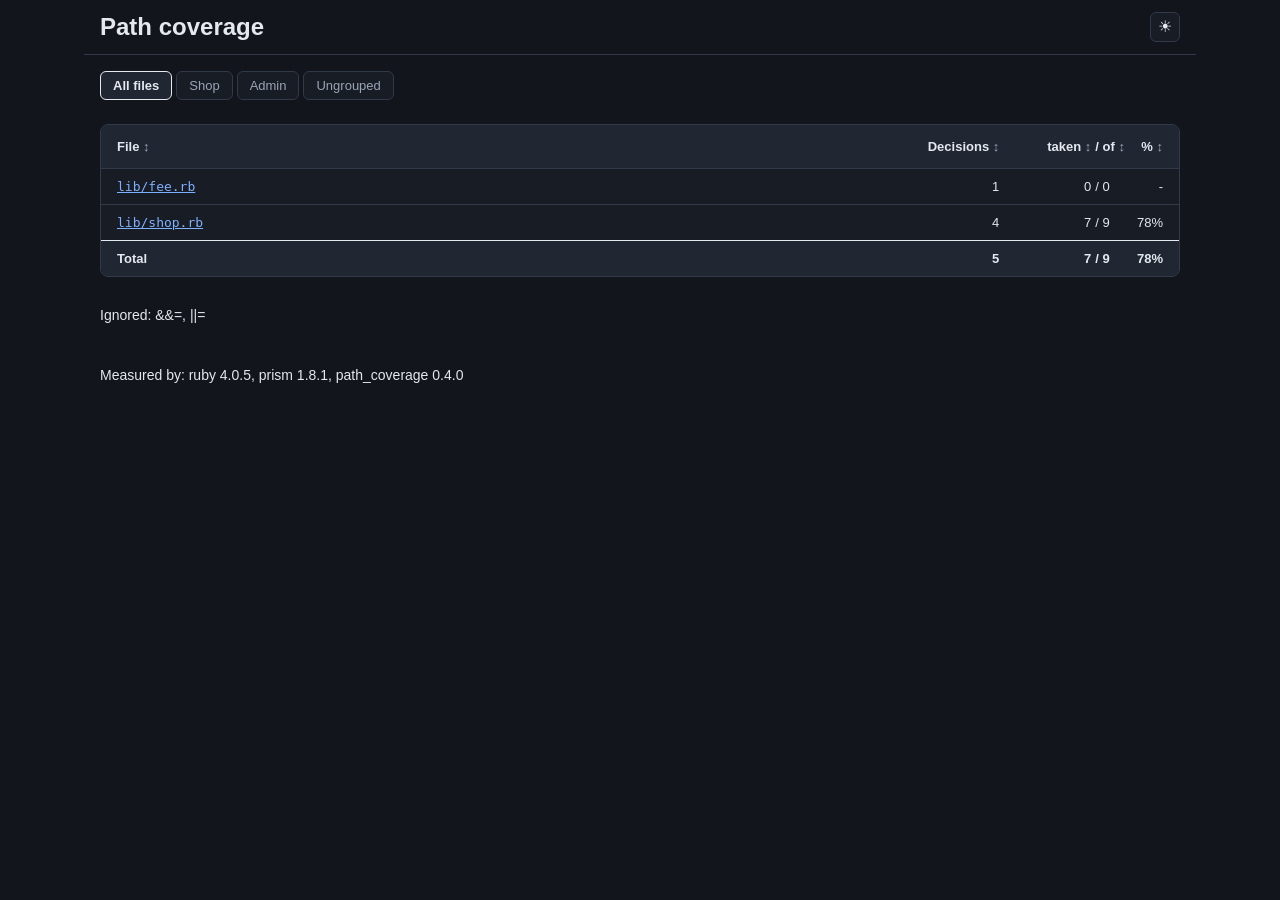
==== commit 145ee42a: "Show on the index which tools measured the run Reports now name each tool that measured them, and it" ====
--- a/samples/index/index.html
+++ b/samples/index/index.html
@@ -498,11 +498,11 @@
 <main class="page"></main>
 <script>
 //<![CDATA[
-window.pathCoverage = {"schema":1,"page":"index","tables":[{"name":"All files","rows":[{"path":"lib/fee.rb","decisions":1,"combined":[0,0],"percent":null},{"path":"lib/shop.rb","decisions":4,"combined":[7,9],"percent":78}],"total":{"decisions":5,"combined":[7,9],"percent":78}},{"name":"Shop","rows":[{"path":"lib/shop.rb","decisions":4,"combined":[7,9],"percent":78}],"total":{"decisions":4,"combined":[7,9],"percent":78}},{"name":"Admin","rows":[],"total":{"decisions":0,"combined":[0,0],"percent":null}},{"name":"Ungrouped","rows":[{"path":"lib/fee.rb","decisions":1,"combined":[0,0],"percent":null}],"total":{"decisions":1,"combined":[0,0],"percent":null}}],"ignored":["&&=","||="]};
+window.pathCoverage = {"schema":1,"page":"index","tables":[{"name":"All files","rows":[{"path":"lib/fee.rb","decisions":1,"combined":[0,0],"percent":null},{"path":"lib/shop.rb","decisions":4,"combined":[7,9],"percent":78}],"total":{"decisions":5,"combined":[7,9],"percent":78}},{"name":"Shop","rows":[{"path":"lib/shop.rb","decisions":4,"combined":[7,9],"percent":78}],"total":{"decisions":4,"combined":[7,9],"percent":78}},{"name":"Admin","rows":[],"total":{"decisions":0,"combined":[0,0],"percent":null}},{"name":"Ungrouped","rows":[{"path":"lib/fee.rb","decisions":1,"combined":[0,0],"percent":null}],"total":{"decisions":1,"combined":[0,0],"percent":null}}],"ignored":["&&=","||="],"measured_by":{"ruby":"4.0.5","prism":"1.8.1","path_coverage":"0.4.0"}};
 // Draws a path coverage page from its data, window.pathCoverage, as
 // schema.json has it, into the page's <main>. It runs before the
 // page's other scripts, which then find the page as they would had
-// it been written whole. A port computes; this only draws.
+// it been written whole. report.js computes; this only draws.
 (function () {
   'use strict';
 
@@ -621,6 +621,18 @@
       esc('Ignored: ' + names.join(', ')) + '</p>';
   }
 
+  // The paragraph naming each tool that measured the run and its
+  // version, eg ruby 4.0.5; none for a run that names none.
+  function measuredBy(tools) {
+    var names = Object.keys(tools || {});
+    if (names.length === 0) { return ''; }
+    var each = names.map(function (name) {
+      return name + ' ' + tools[name];
+    });
+    return '<p class="measured-by" data-measured-by="">' +
+      esc('Measured by: ' + each.join(', ')) + '</p>';
+  }
+
   // The index page's <main>.
   function indexPage(page) {
     var tables = page.tables.map(function (shown, i) {
@@ -631,7 +643,7 @@
       '<button type="button" class="theme" aria-label="Light or dark">' +
       '</button></div>\n</header>\n' + tabs(page.tables) +
       '\n<div class="box">\n' + tables + '\n</div>' +
-      ignored(page.ignored) + '\n';
+      ignored(page.ignored) + measuredBy(page.measured_by) + '\n';
   }
 
   // ---------------------------------------------------------------
